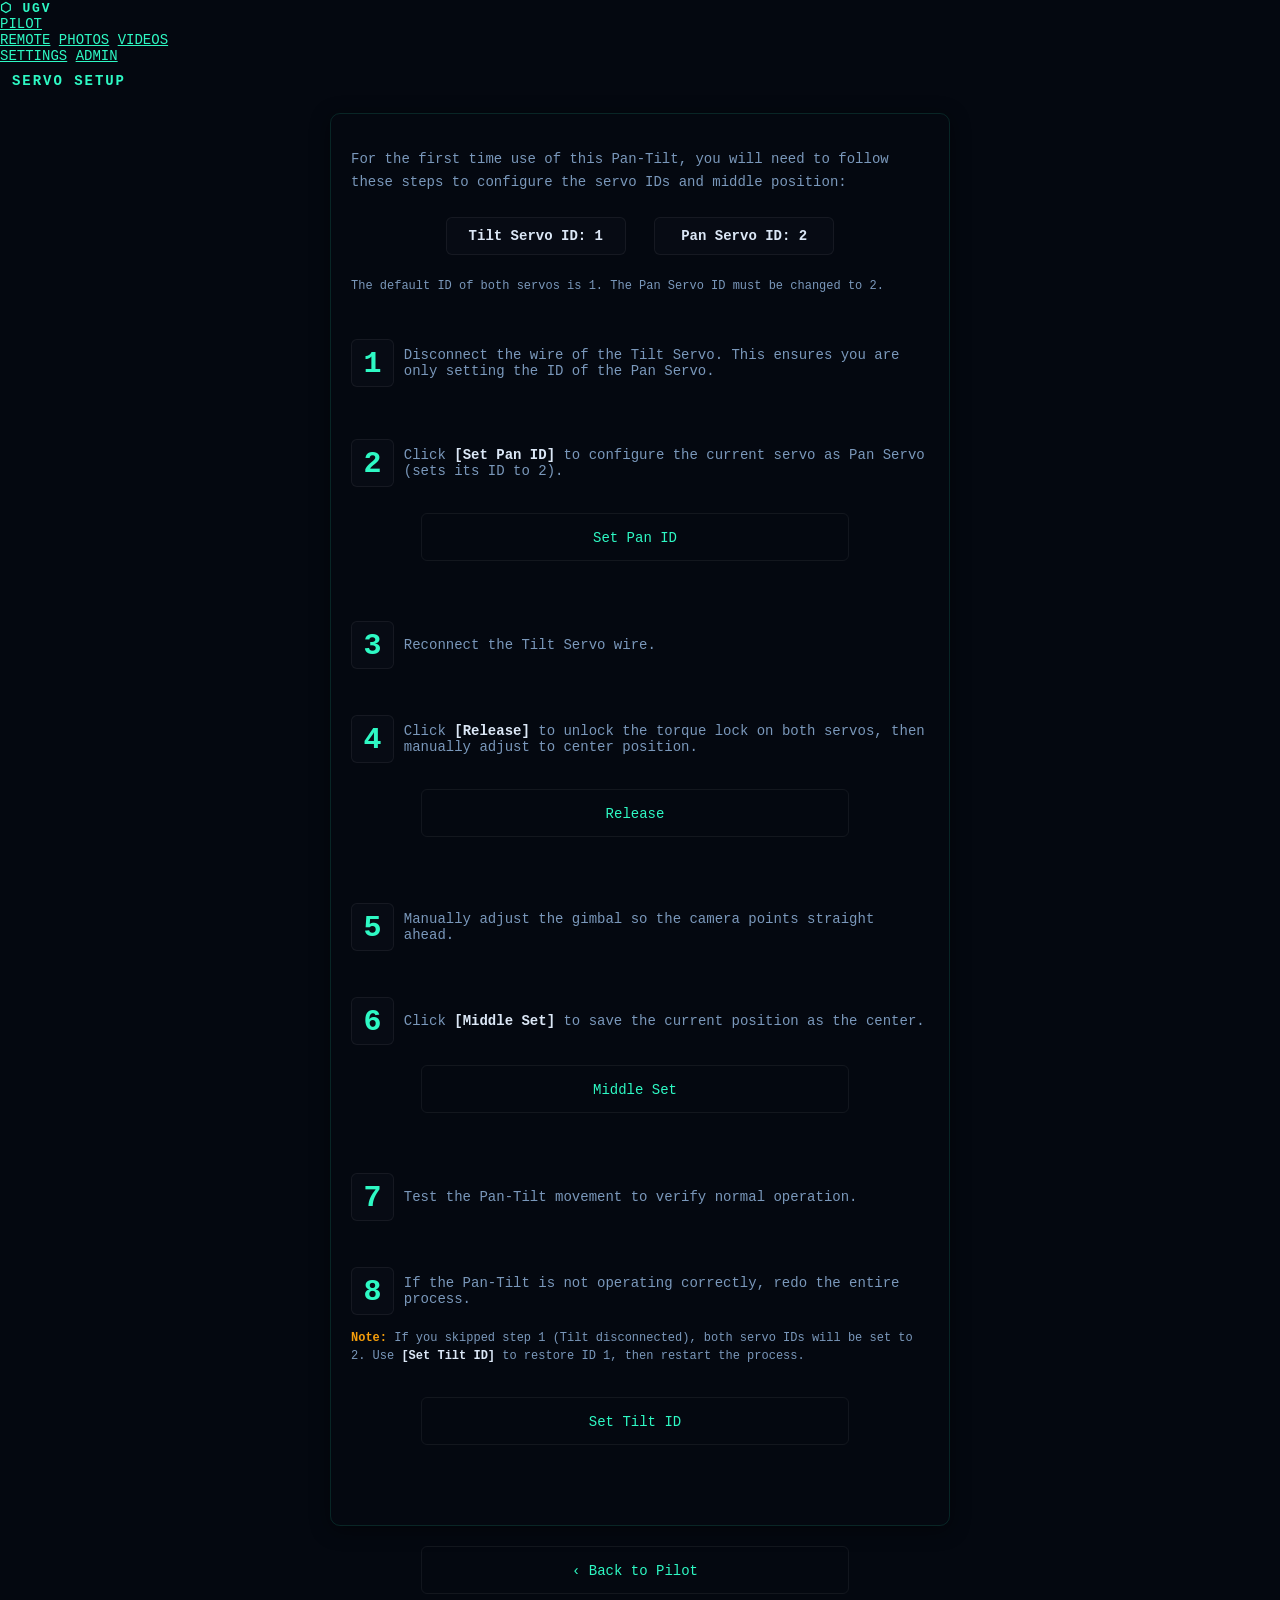
==== templates/settings.html @ 544b540d "Update UI" ====
<html lang="en-US">
  <head>
    <title>UGV — Servo Setup</title>
    <meta charset="UTF-8">
    <meta name="viewport" content="width=device-width,initial-scale=1.0">
    <script src="./jquery-3.7.1.min.js"></script>
    <script src="./js-yaml.min.js"></script>
    <script src="./socket.io.js"></script>
    <link href="./style.css" rel="stylesheet" type="text/css">
    <link href="./ugv_hud.css" rel="stylesheet" type="text/css">
    <link href="./themes/nexus.css" rel="stylesheet" type="text/css" id="v3-theme-css">
  </head>
<body>

  <!-- Topbar -->
  <div id="v2-topbar">
    <div id="v2-topbar-left">
      <span style="color:var(--t-primary,#2ef9c4);font-size:13px;letter-spacing:.14em;font-weight:bold;">⬡ UGV</span>
    </div>
    <div id="v2-topbar-right">
      <span id="v2-user-info"></span>
    </div>
  </div>

  <!-- Navigation -->
  <div id="v3-nav">
    <a class="v3-nav-btn" href="/">PILOT</a>
    <div class="v3-nav-sep"></div>
    <a class="v3-nav-btn" href="/remote">REMOTE</a>
    <a class="v3-nav-btn" href="/photos">PHOTOS</a>
    <a class="v3-nav-btn" href="/videos">VIDEOS</a>
    <div class="v3-nav-sep"></div>
    <a class="v3-nav-btn active" href="/settings.html" aria-current="page">SETTINGS</a>
    <a class="v3-nav-btn v3-nav-admin" href="/admin">ADMIN</a>
  </div>

  <main>
    <div class="nx-page">
      <h1 style="font-size:14px;color:var(--t-primary,#2ef9c4);letter-spacing:.14em;margin-bottom:24px;text-transform:uppercase;">
        SERVO SETUP
      </h1>

      <div class="nx-section setting box_outline">
        <section class="setting_sc">
          <p style="color:var(--t-text-2);line-height:1.6;">For the first time use of this Pan-Tilt, you will need to follow these steps to configure the servo IDs and middle position:</p>
          <p class="t_special">
            <span class="t_light t_bg_black" style="padding:10px 16px;border-radius:6px;">Tilt Servo ID: 1</span>
            <span class="t_light t_bg_black" style="padding:10px 16px;border-radius:6px;">Pan Servo ID: 2</span>
          </p>
          <p style="color:var(--t-text-2);font-size:12px;">The default ID of both servos is 1. The Pan Servo ID must be changed to 2.</p>
        </section>

        <section class="setting_sc setting_sc_step">
          <div>
            <div class="step_num">1</div>
            <p>Disconnect the wire of the Tilt Servo. This ensures you are only setting the ID of the Pan Servo.</p>
          </div>
        </section>

        <section class="setting_sc setting_sc_step">
          <div>
            <div class="step_num">2</div>
            <p>Click <span class="t_light">[Set Pan ID]</span> to configure the current servo as Pan Servo (sets its ID to 2).</p>
          </div>
          <div class="long_btn"><a onclick="confirmSetPanID();" style="cursor:pointer;">Set Pan ID</a></div>
        </section>

        <section class="setting_sc setting_sc_step">
          <div>
            <div class="step_num">3</div>
            <p>Reconnect the Tilt Servo wire.</p>
          </div>
        </section>

        <section class="setting_sc setting_sc_step">
          <div>
            <div class="step_num">4</div>
            <p>Click <span class="t_light">[Release]</span> to unlock the torque lock on both servos, then manually adjust to center position.</p>
          </div>
          <div class="long_btn"><a onclick="confirmRelease();" style="cursor:pointer;">Release</a></div>
        </section>

        <section class="setting_sc setting_sc_step">
          <div>
            <div class="step_num">5</div>
            <p>Manually adjust the gimbal so the camera points straight ahead.</p>
          </div>
        </section>

        <section class="setting_sc setting_sc_step">
          <div>
            <div class="step_num">6</div>
            <p>Click <span class="t_light">[Middle Set]</span> to save the current position as the center.</p>
          </div>
          <div class="long_btn"><a onclick="confirmMiddleSet();" style="cursor:pointer;">Middle Set</a></div>
        </section>

        <section class="setting_sc setting_sc_step">
          <div>
            <div class="step_num">7</div>
            <p>Test the Pan-Tilt movement to verify normal operation.</p>
          </div>
        </section>

        <section class="setting_sc setting_sc_step">
          <div>
            <div class="step_num">8</div>
            <p>If the Pan-Tilt is not operating correctly, redo the entire process.</p>
          </div>
          <p style="color:var(--t-text-2);font-size:12px;line-height:1.5;margin-top:8px;">
            <strong style="color:var(--t-warn,#f59e0b);">Note:</strong> If you skipped step 1 (Tilt disconnected), both servo IDs will be set to 2. Use <span class="t_light">[Set Tilt ID]</span> to restore ID 1, then restart the process.
          </p>
          <div class="long_btn"><a onclick="confirmSetTiltID();" style="cursor:pointer;">Set Tilt ID</a></div>
        </section>
      </div><!-- /.nx-section -->

      <div class="long_btn" style="margin-top:16px;">
        <a href="/"><span>&lsaquo;&nbsp;</span>Back to Pilot</a>
      </div>
    </div><!-- /.nx-page -->
  </main>

  <div id="ugv-toasts"></div>

  <script src="./control.js"></script>
  <script src="./ugv_hud.js"></script>
  <script>
    const t = localStorage.getItem("ugv-theme") || "nexus";
    const link = document.getElementById("v3-theme-css");
    if (link) link.href = "/themes/" + t + ".css";

    fetch("/auth/me").then(r=>r.json()).then(d => {
      if (d.authenticated) {
        const info = document.getElementById("v2-user-info");
        if (info) info.textContent = d.username + " (" + d.role + ")";
        const admin = document.querySelector(".v3-nav-admin");
        if (admin && d.role !== "admin") admin.style.display = "none";
      }
    }).catch(()=>{});
  </script>
</body>
</html>
---- templates/style.css ----
/* ══════════════════════════════════════════════════════════════════
   UGV Control Station — Base Stylesheet
   Theme variables are defined in themes/nexus.css (loaded after).
   These :root values are fallbacks when no theme is active.
   ══════════════════════════════════════════════════════════════════ */

/* ── Design Tokens (fallbacks) ────────────────────────────────────── */
:root {
  --bg:           #040810;
  --panel:        #070b14;
  --panel-2:      #0b1120;
  --panel-3:      #0e1628;
  --text:         #dce8f7;
  --muted:        #7a98bb;
  --subtle:       #364a5e;
  --accent:       #2ef9c4;
  --accent-dim:   rgba(46,249,196,0.10);
  --accent-border:rgba(46,249,196,0.28);
  --danger:       #f04e6a;
  --danger-dim:   rgba(240,78,106,0.12);
  --warning:      #f59e0b;
  --border:       rgba(46,249,196,0.12);
  --border-dim:   rgba(255,255,255,0.06);
  --font:         'SourceCodePro-Regular', 'Source Code Pro', monospace;
  --radius:       6px;
  --panel-bg:     rgba(11,17,32,0.5);
  --shadow:       0 4px 20px rgba(0,0,0,0.45);
}

/* ── Custom fonts ─────────────────────────────────────────────────── */
@font-face {
    font-family: 'SourceCodePro-Regular';
    src: url('./font/woff2/SourceCodePro-Regular.otf.woff2') format('woff2'),
         url('./font/woff/SourceCodePro-Regular.otf.woff') format('woff');
    font-weight: normal;
    font-style: normal;
}
@font-face {
    font-family: 'SourceCodePro-Bold';
    src: url('./font/woff2/SourceCodePro-Bold.otf.woff2') format('woff2'),
         url('./font/woff/SourceCodePro-Bold.otf.woff') format('woff');
    font-weight: bold;
    font-style: normal;
}

a { color: var(--accent, #4FF5C0); }
ul { margin: 0; padding: 0; }
ul li { list-style-type: none; }

*, *::before, *::after { box-sizing: border-box; }

body {
    background-color: var(--bg, #040810);
    color: var(--text, #dce8f7);
    font-size: 14px;
    font-family: var(--font, 'SourceCodePro-Regular', monospace);
    font-weight: normal;
    margin: 0;
}

main {
    max-width: 1400px;
    width: 100%;
    margin: 0 auto;
    padding: 0 12px;
}

.box1 {
    display: flex;
    justify-content: space-between;
    gap: 12px;
}
.box1 .section_video {
    width: 758px;
    flex-shrink: 0;
    margin-right: 0;
}
.box1 .section_feed_ctrl {
    flex: 1;
    min-width: 300px;
    max-width: 560px;
    margin-right: 0;
}
.box1 .section_video > div {
    width: 640px;
    margin: 40px auto;
}
.box1 .section_feed_ctrl > div { margin: 40px auto; }
.box1 section { margin: 16px auto; }
.box2 section { margin: 120px auto; }

.box_outline {
    border: 1px solid var(--border, rgba(46,249,196,0.12));
    border-radius: 10px;
    box-shadow: var(--shadow, 0 4px 20px rgba(0,0,0,0.4));
}

/* ── Video stream ─────────────────────────────────────────────────── */
.video {
    width: 639px;
    height: 480px;
    overflow: hidden;
}
.video img {
    width: 640px;
    height: 480px;
    border-radius: 4px;
}

/* ── HUD overlay feed elements ────────────────────────────────────── */
.feed { color: var(--accent, #4FF5C0); }
.feed p { line-height: 1.4em; margin: 0; }

.video_feed { position: relative; }
.video_feed > div {
    position: absolute;
    width: 600px;
    height: 440px;
    left: 20px;
    top: 20px;
}
.feed_section { position: absolute; }
.feed_section > div {
    width: 600px;
    display: flex;
    justify-content: space-between;
}
.feed_middle {
    width: inherit;
    height: inherit;
    display: flex;
    justify-content: center;
    align-items: center;
}
.feed_bottom { bottom: 0; }
.feed_middle > div { align-items: center; }
.feed_bottom > div { align-items: flex-end; }

.video_feed .feed_l_t { flex: 1; }
.video_feed .feed_u   { flex: 1.6; }
.video_feed .feed_r_t { flex: 1; text-align: right; }
.video_feed .feed_l   { flex: 1; }
.video_feed .feed_m   { width: 97px; }
.video_feed .feed_r   { flex: 1; }
.video_feed .feed_l_b { text-align: left; flex: 1; }
.video_feed .feed_b   { width: 144px; }
.video_feed .feed_r_b { flex: 1; }

.video_ctrl > div {
    display: flex;
    justify-content: center;
    align-items: center;
}
.feed_ico { width: 24px; height: 24px; }

.baterry_state {
    width: 16px;
    height: 8px;
    display: inline-block;
    background-image: url('./img/white/baterry.svg');
    margin-right: 5px;
}
.feed_ico_light {
    border: 1px solid var(--accent, #4FF5C0);
    border-radius: 6px;
    padding: 0 7px;
    display: inline-flex;
    align-items: center;
    margin: 5px 0;
}
.light_state {
    display: inline-block;
    width: 30px;
    height: 16px;
    background-image: url('./img/white/linght.svg');
}
.feed_u > div {
    display: flex;
    justify-content: center;
}
.feed_u > div p { margin: 0 1em; }

.feed_img_focus {
    width: 97px;
    height: 19px;
    background-image: url('./img/white/focus.svg');
}

/* ── Pan/Tilt indicators ──────────────────────────────────────────── */
.tilt { position: relative; }
.tilt .tilt_pointer_out {
    position: absolute;
    transform: translate(48px,0);
    -ms-transform: translate(48px,0);
    -webkit-transform: translate(48px,0);
    display: flex;
    align-items: center;
    transition: all 1s ease-out;
}
.tilt .tilt_pointer {
    width: 12px;
    height: 12px;
    background-image: url('./img/white/tilt_pointer.svg');
    background-repeat: no-repeat;
    background-size: contain;
}
.tilt .tilt_pointer + p,
.pan p {
    border: 1px solid var(--accent, #4FF5C0);
    border-radius: 6px;
    font-size: 1.2em;
    text-align: center;
    min-width: 40px;
    display: inline-block;
    font-weight: bold;
    padding: 0 2px;
}
.pan p { margin-bottom: 4px; }
.tilt .tilt_pointer + p { margin-left: 4px; }
.tilt .tilt_scale {
    height: 159px;
    display: flex;
    align-items: center;
}
.tilt .tilt_scale > div {
    width: 48px;
    height: 180px;
    background-image: url('./img/white/tilt_scale.svg');
    background-repeat: no-repeat;
    background-size: contain;
}
.pan > div:first-child { text-align: center; }
.pan {
    position: relative;
    bottom: -20px;
}
.pan .pan_scale_box { width: 144px; height: 110px; overflow: hidden; }
.pan .pan_pointer {
    position: absolute;
    width: 144px;
    height: 144px;
    background-image: url('./img/white/pan_pointer.svg');
    background-repeat: no-repeat;
    background-size: contain;
}
.pan .pan_scale {
    width: 144px;
    height: 144px;
    background-image: url('./img/white/pan_scale.svg');
    background-repeat: no-repeat;
    background-size: contain;
    transform: rotate(0deg);
    -ms-transform: rotate(0deg);
    -webkit-transform: rotate(0deg);
    transition: transform 0.5s ease-out;
}
.baterry_state1 { background-position: 0 8px; }
.baterry_state2 { background-position: 0 16px; }
.baterry_state3 { background-position: 0 24px; }
.feed_l_t { display: flex; }
.feed_ico_none    { background-image: url("./img/white/none.svg"); }
.feed_ico_movtion { background-image: url("./img/white/movtion.svg"); }
.feed_ico_face    { background-image: url("./img/white/faces.svg"); }
.feed_ico_arrow   { background-image: url("./img/white/movtion_arrow.svg"); }
.feed_ico_capture { background-image: url("./img/white/capture.svg"); }
.feed_ico_record  { background-image: url("./img/white/record.svg"); }

/* ── Command console ──────────────────────────────────────────────── */
.code_input textarea {
    background-color: var(--panel, #070b14);
    border: 1px solid var(--border-dim, rgba(255,255,255,0.06));
    border-radius: var(--radius, 4px);
    width: 100%;
    height: 80px;
    text-indent: 10px;
    padding: 10px 0;
    color: var(--text, #dce8f7);
    margin-bottom: 10px;
    resize: vertical;
    font-family: var(--font, monospace);
    transition: border-color 0.18s, box-shadow 0.18s;
}
.code_input textarea:focus {
    outline: none;
    border-color: var(--accent-border, rgba(46,249,196,0.3));
    box-shadow: 0 0 0 2px var(--accent-dim, rgba(46,249,196,0.08));
}
.code_input textarea + div { text-align: center; }

/* ── Audio panel ──────────────────────────────────────────────────── */
.audio-files { position: relative; }
.audio-files .audio-drop {
    border: 2px dashed var(--border-dim, rgba(255,255,255,0.06));
    background-color: rgba(14,22,40,0.3);
    text-align: center;
    font-size: 18px;
    line-height: 100px;
    opacity: 0.5;
    height: 100px;
    border-radius: var(--radius, 4px);
    color: var(--muted, #7a98bb);
}
.audio_list {
    border: 1px solid var(--border-dim, rgba(255,255,255,0.06));
    border-radius: var(--radius, 4px);
}
.audio_list ol {
    max-height: 180px;
    min-height: 80px;
    overflow-y: auto;
    margin: 0;
    padding: 0;
}
.audio_list ol::-webkit-scrollbar-track { background-color: rgba(0,0,0,0.2); }
.audio_list ol::-webkit-scrollbar-thumb { background-color: var(--accent-border, rgba(46,249,196,0.2)); }
.audio_list ol::-webkit-scrollbar { width: 5px; }
.audio_list li {
    height: 40px;
    line-height: 40px;
    display: flex;
    align-items: center;
    text-indent: 20px;
    color: var(--muted, #7a98bb);
}
.audio_list li:nth-child(odd) { background-color: rgba(46,249,196,0.025); }
.audio_list li .audioplay {
    display: inline-block;
    width: 24px;
    height: 24px;
    background-image: url("./img/grey/play.svg");
    background-repeat: no-repeat;
    background-position: center;
    margin-left: 20px;
}
.audio_list li:hover { color: var(--accent, #4FF5C0); cursor: pointer; }
.audio_list li:hover .audioplay { background-image: url("./img/white/play.svg"); }
.pause {
    position: absolute;
    right: 30px;
    bottom: 18px;
    background-image: linear-gradient(var(--accent-dim, rgba(46,249,196,0.08)), transparent);
    background-color: var(--panel, #070b14);
    border-radius: 50%;
    box-shadow: 0 4px 10px rgba(0,0,0,0.2);
}
.pause div {
    width: 68px;
    height: 68px;
    background-image: url("./img/white/pause.svg");
    background-repeat: no-repeat;
    background-position: center;
    border: 1px solid var(--border-dim, rgba(255,255,255,0.08));
    border-radius: 50%;
}
.pause:active { background-color: rgba(0,0,0,0.3); box-shadow: 0 1px 4px rgba(0,0,0,0.06); }
.pause div:hover { background-image: url("./img/white/pause.svg"); }

/* ── Analog stick ─────────────────────────────────────────────────── */
.ctrl_base_box { float: right; }
.ctrl_base {
    border-radius: 50%;
    position: relative;
    user-select: none;
}
.ctrl_stick {
    border-radius: 50%;
    position: absolute;
    top: 50%;
    left: 50%;
    transform: translate(-50%, -50%);
    transition: transform 0.1s ease-out;
    user-select: none;
}
.ctrl_base_s {
    width: 80px;
    height: 80px;
    transition: all 0.1s ease-out;
    opacity: 0.5;
    border: 2px solid var(--accent, #4FF5C0);
}
.ctrl_stick_s {
    width: 50px;
    height: 50px;
    transition: all 0.1s ease-out;
    opacity: 0.5;
    background-color: rgba(46,249,196,0.7);
}
.ctrl_base_l {
    width: 120px;
    height: 120px;
    transition: all 0.1s ease-out;
    margin: 0 10% 10% 0;
    border: 2px solid rgba(172,172,172,0.8);
    z-index: 9;
}
.ctrl_stick_l {
    width: 70px;
    height: 70px;
    transition: all 0.1s ease-out;
    background-color: rgba(172,172,172,0.8);
    z-index: 9;
}

/* ── Icon buttons ─────────────────────────────────────────────────── */
.btn_ico { display: flex; align-items: center; justify-content: center; }
.btn_ico::before { content: ""; display: inline-block; width: 24px; height: 24px; }

.video_btn_stop,
.video_btn_record,
.views { width: 138px; }

/* ── Control grid buttons ─────────────────────────────────────────── */
.ctl_btn {
    background-color: var(--panel-3, rgba(14,22,40,0.8));
    border: 1px solid var(--border-dim, rgba(255,255,255,0.06));
    border-radius: var(--radius, 4px);
    color: var(--muted, #7a98bb);
    cursor: pointer;
    width: 138px;
    height: 48px;
    margin: 0 5px;
    transition: background 0.18s, border-color 0.18s, color 0.18s;
    font-family: var(--font, monospace);
    font-size: 12px;
    letter-spacing: 0.04em;
}
.feed_ctrl_btn .btn_ico::before { margin-right: 6px; }
.ctl_btn:hover {
    border: 1px solid var(--accent-border, rgba(46,249,196,0.28));
    color: var(--accent, #4FF5C0);
    background: var(--accent-dim, rgba(46,249,196,0.06));
}
.ctl_btn_active {
    color: var(--accent, #4FF5C0);
    border: 1px solid var(--accent-border, rgba(46,249,196,0.22));
    cursor: default;
    background: var(--accent-dim, rgba(46,249,196,0.08));
}
.ctl_btn_active:hover { border: 1px solid var(--accent-border, rgba(46,249,196,0.22)); }

.video_btn_record::before     { background-image: url('./img/grey/record.svg'); margin-right: 10px; }
.video_btn_record:hover::before { background-image: url('./img/white/record.svg'); margin-right: 10px; }
.video_btn_stop::before       { background-image: url('./img/grey/record_stop.svg'); margin-right: 10px; }
.video_btn_zoom::before       { background-image: url('./img/grey/zoom.svg'); }
.video_btn_zoom:hover::before { background-image: url('./img/white/zoom.svg'); }
.normal_btn_del::before       { background-image: url('./img/grey/delete.svg'); }
.normal_btn_del:visited::before { background-image: url('./img/grey/delete.svg'); }
.normal_btn_del:hover::before { background-image: url('./img/white/delete.svg'); }
.normal_btn_play::before      { background-image: url('./img/grey/play.svg'); }
ul.video-list li a:hover div .normal_btn_play::before { background-image: url('./img/white/play.svg'); }
.ctl_btn_mov::before          { background-image: url('./img/grey/movtion.svg'); }
.ctl_btn_mov.ctl_btn_active::before { background-image: url('./img/white/movtion.svg'); }
.ctl_btn_faces::before        { background-image: url('./img/grey/faces.svg'); }
.ctl_btn_faces.ctl_btn_active::before { background-image: url('./img/white/faces.svg'); }
.ctl_btn_caputure::before     { background-image: url('./img/grey/capture.svg'); }
.ctl_btn_caputure.ctl_btn_active::before { background-image: url('./img/white/capture.svg'); }
.ctl_btn_record::before       { background-image: url('./img/grey/record.svg'); }
.ctl_btn_record.ctl_btn_active::before  { background-image: url('./img/white/record.svg'); }
.ico_setting::before          { background-image: url('./img/white/setting.svg'); }

/* ── Standard buttons ─────────────────────────────────────────────── */
.normal_btn_size { min-width: 64px; }
.video_btn_record,
.video_btn_stop,
.normal_btn_size { height: 48px; }
.normal_btn_w { width: 138px; }

.normal_btn {
    background-color: var(--panel-3, rgba(14,22,40,0.8));
    border: 1px solid var(--border-dim, rgba(255,255,255,0.06));
    border-radius: var(--radius, 4px);
    color: var(--muted, #d8d8d8);
    box-shadow: 0 2px 8px rgba(0,0,0,0.2);
    cursor: pointer;
    font-family: var(--font, monospace);
    font-size: 12px;
    transition: background 0.18s, border-color 0.18s, color 0.18s;
}
.normal_btn:hover {
    color: var(--accent, #4FF5C0);
    border-color: var(--accent-border, rgba(46,249,196,0.28));
    background: var(--accent-dim, rgba(46,249,196,0.06));
}
.video_btn_stop:hover { color: var(--danger, #f04e6a); }
.normal_btn:active {
    background-color: var(--accent-dim, rgba(46,249,196,0.04));
    box-shadow: 0 1px 4px rgba(0,0,0,0.06);
}

.video_btn_capture {
    width: 68px;
    height: 68px;
    background-image: url('./img/white/capture.svg');
    background-repeat: no-repeat;
    background-position: center center;
    background-size: 50% 50%;
    border-radius: 100%;
    margin: 0 40px;
}
.video_btn_capture:hover { background-image: url('./img/white/capture.svg'); }

.views { display: flex; justify-content: space-between; }
.video_btn_px_select { user-select: none; }
.video_btn_px_select ul {
    position: absolute;
    display: none;
    padding: 5px 0;
    background: var(--panel-2, #0b1120);
    border: 1px solid var(--border-dim, rgba(255,255,255,0.06));
    border-radius: var(--radius, 4px);
    z-index: 10;
}
.video_btn_px_select ul li {
    display: block;
    width: 64px;
    height: 40px;
    line-height: 40px;
    margin-bottom: 2px;
    text-align: center;
    color: var(--muted, #7a98bb);
    cursor: pointer;
    transition: color 0.18s, background 0.18s;
}
.video_btn_px_select ul li:hover { background: var(--accent-dim); color: var(--accent); }
.video_btn_px_select:hover ul { display: block; }

/* ── Emergency stop ───────────────────────────────────────────────── */
.btn-emergency-stop {
    border: 1px solid rgba(240,78,106,0.4) !important;
    color: var(--danger, #f04e6a) !important;
    font-size: 11px;
    padding: 4px 10px;
    transition: background 0.18s, border-color 0.18s;
}
.btn-emergency-stop:hover {
    background: var(--danger-dim, rgba(240,78,106,0.1)) !important;
    border-color: rgba(240,78,106,0.6) !important;
}

/* ── D-pad controller ─────────────────────────────────────────────── */
.controller { width: 210px; margin: auto; }
.ctl9 { width: 210px; height: 210px; }
.ctl9_base {
    background-image: linear-gradient(rgba(14,22,40,1), rgba(14,22,40,0.4));
    border-radius: 40px;
    box-shadow: 0 10px 20px rgba(0,0,0,0.3);
    border: 1px solid var(--border-dim, rgba(255,255,255,0.05));
}
.ctl9_middle { position: relative; }
.ctl9_middle_pos { display: flex; justify-content: center; align-items: center; }
.ctl9_middle > div {
    position: absolute;
    left: 50px;
    top: 50px;
    background-image: linear-gradient(rgba(11,17,32,1), rgba(30,32,46,1));
    border-radius: 100%;
}
.ctl9_middle .ctl9_middle_light {
    width: 110px;
    height: 110px;
    background-color: var(--panel, #070b14);
    border-radius: 100%;
    user-select: none;
    cursor: pointer;
    margin: 1px;
}
.ctl9_middle_pos .ctl9_middle_light:active {
    background-color: var(--accent, #4FF5C0);
    transition: background-color 0.1s ease-out;
    -ms-transition: background-color 0.1s ease-out;
    -webkit-transition: background-color 0.1s ease-out;
}
.ctl9_middle .ctl9_middle_light > div {
    background-image: linear-gradient(rgba(36,40,54,1), rgba(16,20,34,1));
    border-radius: 100%;
    box-shadow: 0 4px 10px rgba(0,0,0,0.4);
}
.ctl9_middle .ctl9_middle_light > div > div {
    width: 80px;
    height: 80px;
    background-image: linear-gradient(rgba(16,20,34,1), rgba(11,17,32,0.9));
    background-color: var(--panel, #070b14);
    border-radius: 100%;
    text-align: center;
    line-height: 80px;
    font-weight: bold;
    margin: 1px;
    color: var(--muted, #7a98bb);
    font-size: 10px;
    letter-spacing: 0.07em;
}
.ctl9_base ul { display: flex; justify-content: space-between; flex-wrap: wrap; }
.ctl9_base ul li {
    display: block;
    width: 70px;
    height: 70px;
    background-image: url('./img/grey/ctrl_arrow.svg');
    cursor: pointer;
    -webkit-touch-callout: none;
    -webkit-user-select: none;
    -khtml-user-select: none;
    -moz-user-select: none;
    -ms-user-select: none;
    user-select: none;
    pointer-events: auto;
}
.ctl9_base_btn2 { background-position: center top; }
.ctl9_base_btn4 { background-position: left center; }
.ctl9_base_btn6 { background-position: right center; }
.ctl9_base_btn8 { background-position: center bottom; }
.ctl9_base_btn2:active,
.ctl9_base_btn4:active,
.ctl9_base_btn6:active,
.ctl9_base_btn8:active,
.ctl9_base_btn:active { background-image: url('./img/white/ctrl_arrow.svg'); }

/* ── Controls panel layout ────────────────────────────────────────── */
.feed_ctrl_btn > div {
    width: 438px;
    margin: 20px auto;
}
.feed_ctrl_btn > div > div {
    display: flex;
    justify-content: center;
}

.sc_title {
    opacity: 0.4;
    font-weight: normal;
    line-height: 1em;
    color: var(--muted, #7a98bb);
}
.feed_ct_tt {
    font-size: 0.8em;
    text-align: center;
    letter-spacing: 0.10em;
    text-transform: uppercase;
    margin: 0 0 8px;
}
.normal_sc_title {
    font-size: 3em;
    text-align: center;
    opacity: 1;
}

/* ── Photo gallery ────────────────────────────────────────────────── */
.photo_gallery ul li {
    position: relative;
    margin-right: 10px;
    margin-bottom: 30px;
    text-align: center;
}
.photo_gallery ul li:hover .delete_btn { visibility: visible; opacity: 1; }
.photo_gallery .photo_img { width: 210px; height: 158px; background-color: black; }
.photo_gallery .delete_btn {
    visibility: hidden;
    opacity: 0;
    position: absolute;
    top: 10px;
    right: 10px;
    transition: opacity 0.3s ease-out;
}
.photo_gallery .photo_img:hover { box-shadow: 0 4px 16px rgba(0,0,0,0.4); }
.photo_gallery ul,
.video_files ul { display: flex; justify-content: flex-start; flex-wrap: wrap; }

/* ── Video files list ─────────────────────────────────────────────── */
.video_files ul li {
    width: 430px;
    margin: 0 10px 10px 0;
    cursor: pointer;
    display: flex;
    justify-content: space-between;
    align-items: center;
}
.video_files ul li .delete_btn {
    width: 0px;
    visibility: hidden;
    transition: width 0.3s ease-out;
}
.video_files ul li:hover .delete_btn {
    width: 58px;
    visibility: visible;
    margin-left: 10px;
}
.video_files ul li a {
    text-decoration: none;
    color: inherit;
    display: flex;
    flex: 1;
    justify-content: space-between;
    align-items: center;
    background-color: var(--panel-3, rgba(14,22,40,0.8));
    border: 1px solid var(--border-dim, rgba(255,255,255,0.05));
    padding: 0 20px;
    transition: background 0.18s, border-color 0.18s, color 0.18s;
}
.video_files ul li a:hover {
    background-color: var(--accent-dim, rgba(46,249,196,0.06));
    border-color: var(--accent-border, rgba(46,249,196,0.2));
    box-shadow: 0 4px 10px rgba(0,0,0,0.3);
    color: var(--accent, #4FF5C0);
}

/* ── Long action buttons ──────────────────────────────────────────── */
.long_btn a {
    display: flex;
    width: 428px;
    height: 48px;
    border-radius: var(--radius, 4px);
    border: 1px solid var(--border-dim, rgba(255,255,255,0.06));
    color: var(--accent, #4FF5C0);
    line-height: 48px;
    margin: 20px auto;
    cursor: pointer;
    justify-content: center;
    text-decoration: none;
    transition: background 0.18s, border-color 0.18s, box-shadow 0.18s;
}
.long_btn a:hover {
    background-color: var(--accent-dim, rgba(46,249,196,0.06));
    border-color: var(--accent-border, rgba(46,249,196,0.25));
    box-shadow: 0 4px 16px rgba(0,0,0,0.3);
}
.long_btn { margin-right: 10px; }
.two_long_btn { display: flex; justify-content: center; }

/* ── Toast / notification ─────────────────────────────────────────── */
.video-del-tips {
    opacity: 0;
    position: fixed;
    top: 10%;
    left: 50%;
    z-index: 20;
    transform: translate(-50%, -50%);
    width: 300px;
    height: 40px;
    line-height: 40px;
    border-radius: var(--radius, 4px);
    background-color: rgba(46,249,196,0.9);
    color: #040810;
    font-weight: bold;
    text-align: center;
    transition: transform 0.5s ease-out;
}
.video-del-tips p { margin: 0; user-select: none; }

/* ── Settings / servo setup page ─────────────────────────────────── */
.setting {
    width: 620px;
    margin: auto;
    color: var(--muted, #7a98bb);
    padding: 20px;
}
.setting .setting_sc { margin-bottom: 40px; }
.setting_sc .step_num {
    width: 48px;
    height: 48px;
    background-color: var(--panel, #070b14);
    border: 1px solid var(--border-dim, rgba(255,255,255,0.06));
    line-height: 48px;
    font-size: 30px;
    text-align: center;
    border-radius: var(--radius, 4px);
    font-weight: bold;
    color: var(--accent, #4FF5C0);
    margin-right: 10px;
}
.setting_sc > div { display: flex; align-items: center; }
.setting_sc_step > div p { width: 592px; }
.t_light { color: var(--text, #d8d8d8); font-weight: bold; }
.t_bg_black {
    background-color: var(--panel, #070b14);
    border: 1px solid var(--border-dim, rgba(255,255,255,0.06));
}
.t_special { text-align: center; }
.t_special .t_bg_black {
    border-radius: 18px;
    padding: 10px;
    width: 180px;
    display: inline-block;
    margin: 10px;
}
.audio-file { padding: 5px; margin: 5px 0; }

/* ── Responsive: tablet (768–1200px) ─────────────────────────────── */
@media screen and (min-width: 768px) and (max-width: 1200px) {
    main { width: 100vw; padding: 0; }
    body { margin: 0; font-size: 16px; }
    .box1 { display: block; gap: 0; }
    .box1 .section_video { width: 100vw; }
    .box1 .section_feed_ctrl { width: 100%; max-width: 100%; }
    .box1 section { margin: 0; }
    .box1 .section_video > div { width: auto; margin: 0; }
    .video { width: 100vw; height: 75vw; }
    .video img { width: 100.1vw; height: auto; }
    .video_feed > div { width: 96vw; height: 71vw; top: 2vw; left: 2vw; }
    .video_ctrl > div { margin: 4vw; }
    .box_outline { border: none; box-shadow: none; }
    .feed_section { width: 100%; }
    .feed_section > div { width: 100%; }
    .controller { width: 336px; margin: 80px auto; }
    .ctl9 { width: 336px; height: 336px; }
    .ctl9_base ul li { width: 112px; height: 112px; background-size: 300%; }
    .ctl9_middle > div { left: 80px; top: 80px; }
    .ctl9_middle .ctl9_middle_light { width: 176px; height: 176px; }
    .ctl9_middle .ctl9_middle_light > div > div {
        width: 128px; height: 128px; line-height: 128px;
        -webkit-touch-callout: none; -webkit-user-select: none;
        -khtml-user-select: none; -moz-user-select: none;
        -ms-user-select: none; user-select: none; pointer-events: auto;
    }
    .feed_ctrl_btn > div { width: 90%; }
    .photo_gallery ul,
    .video_files ul { justify-content: center; width: 710px; margin: auto; justify-content: space-between; }
    .photo_gallery ul li { width: 230px; margin: 0; }
    .photo_gallery ul li a { display: block; }
    .photo_gallery .photo_img { width: 230px; height: 172.5px; }
    .normal_sc_title { font-size: 2em; }
    .video_files ul li { width: 100%; }
    .video_files ul li .delete_btn { visibility: visible; width: 58px; height: 58px; }
    .video_files ul li a { height: 58px; }
    .normal_btn_del { margin-left: 10px; background-color: var(--panel-3); }
    .video_files ul li:hover .delete_btn { width: 58px; visibility: visible; margin-left: 0; }
    .photo_gallery .normal_btn_del { width: 36px; height: 36px; padding: 0; margin-left: 0; }
    .video_files .delete_btn_size { width: 58px; height: 58px; }
    .photo_gallery .delete_btn { visibility: visible; opacity: 1; }
    .two_long_btn .long_btn a { width: 45vw; }
    .setting { width: 90%; padding: 5%; }
    .pan { bottom: -2vw; }
    .ctrl_base_l { margin-right: 40px; }
    .audio_input, .code_input { width: 428px; margin: auto; }
    .code_input textarea { margin: 40px 0 10px; }
}

/* ── Responsive: phone (360–767px) ───────────────────────────────── */
@media screen and (min-width: 360px) and (max-width: 767px) {
    main { width: 100vw; padding: 0; }
    body { margin: 0; font-size: 12px; }
    .box1 { display: block; gap: 0; }
    .box1 .section_video { width: 100vw; }
    .box1 .section_feed_ctrl { width: 100%; max-width: 100%; }
    .box1 section { margin: 0; }
    .box1 .section_video > div { width: auto; margin: 0; }
    .video { width: 100vw; height: 75vw; }
    .video img { width: 100.2vw; height: auto; }
    .video_feed > div { width: 96vw; height: 71vw; top: 2vw; left: 2vw; }
    .video_ctrl > div { margin: 4vw 4vw; justify-content: space-between; }
    .box_outline { border: none; box-shadow: none; }
    .feed_section { width: 100%; }
    .feed_section > div { width: 100%; }
    .feed_ctrl_btn > div { width: 92vw; }
    .feed_ctrl_btn > div > div { justify-content: space-between; }
    .photo_gallery .photo_img { width: 45vw; height: auto; }
    .photo_gallery ul,
    .video_files ul { justify-content: space-between; padding: 4vw; }
    .photo_gallery ul li { margin: 0; }
    .normal_sc_title { font-size: 2em; padding: 0 4%; }
    .video_files ul li { width: 100%; margin: 0 0 10px 0; }
    .video_files ul li .delete_btn { visibility: visible; width: 58px; height: 58px; }
    .video_files ul li a { height: 58px; margin-right: 10px; padding: 0 0 0 20px; }
    .video_files ul li:hover .delete_btn { width: 58px; visibility: visible; margin-left: 0; }
    .normal_btn_del { background-color: var(--panel-3); margin-left: 0; margin: auto; padding: 0; }
    .video_files .delete_btn_size { width: 58px; height: 58px; }
    .long_btn { margin-right: 0; }
    .long_btn a { width: 92vw; }
    .video_btn_stop, .video_btn_record, .views { width: 106px; }
    .video_btn_capture { margin: 0 29px; }
    .normal_btn_size { min-width: 48px; }
    .ctl_btn { width: 100%; margin: 0; }
    .box2 section { margin: 60px auto; }
    .video_feed .feed_u { flex: 2; }
    .feed_u > div p { margin: 0; }
    .feed_u > div p:first-child { margin-right: 10px; }
    .tilt .tilt_scale > div { width: 30px; height: 112px; }
    .tilt .tilt_scale { height: 100px; }
    .pan { bottom: -2vw; }
    .feed_ct_tt + div > div { width: 32%; }
    .tilt .tilt_pointer + p, .pan p { font-size: 1em; min-width: 30px; }
    .pan .pan_pointer, .pan .pan_scale { width: 90px; height: 90px; }
    .pan .pan_scale_box { width: 90px; height: 68px; }
    .video_feed .feed_b { width: 90px; }
    .photo_gallery .delete_btn { visibility: visible; opacity: 1; }
    .two_long_btn { display: block; }
    .setting { padding: 4vw; width: auto; }
    .setting_sc_step > div p { width: 100%; }
    .setting_sc > div { display: block; }
    .setting_sc .step_num { float: left; }
    .tilt .tilt_pointer_out {
        position: absolute;
        transform: translate(30px,0);
        -ms-transform: translate(30px,0);
        -webkit-transform: translate(30px,0);
    }
    .ctrl_base_s { width: 60px; height: 60px; }
    .ctrl_stick_s { width: 40px; height: 40px; }
    .ctrl_base_l { width: 80px; height: 80px; }
    .ctrl_stick_l { width: 50px; height: 50px; }
    .ctrl_base_l { margin-right: 20px; }
    .audio_input, .code_input { width: 92vw; margin: 40px auto; }
}
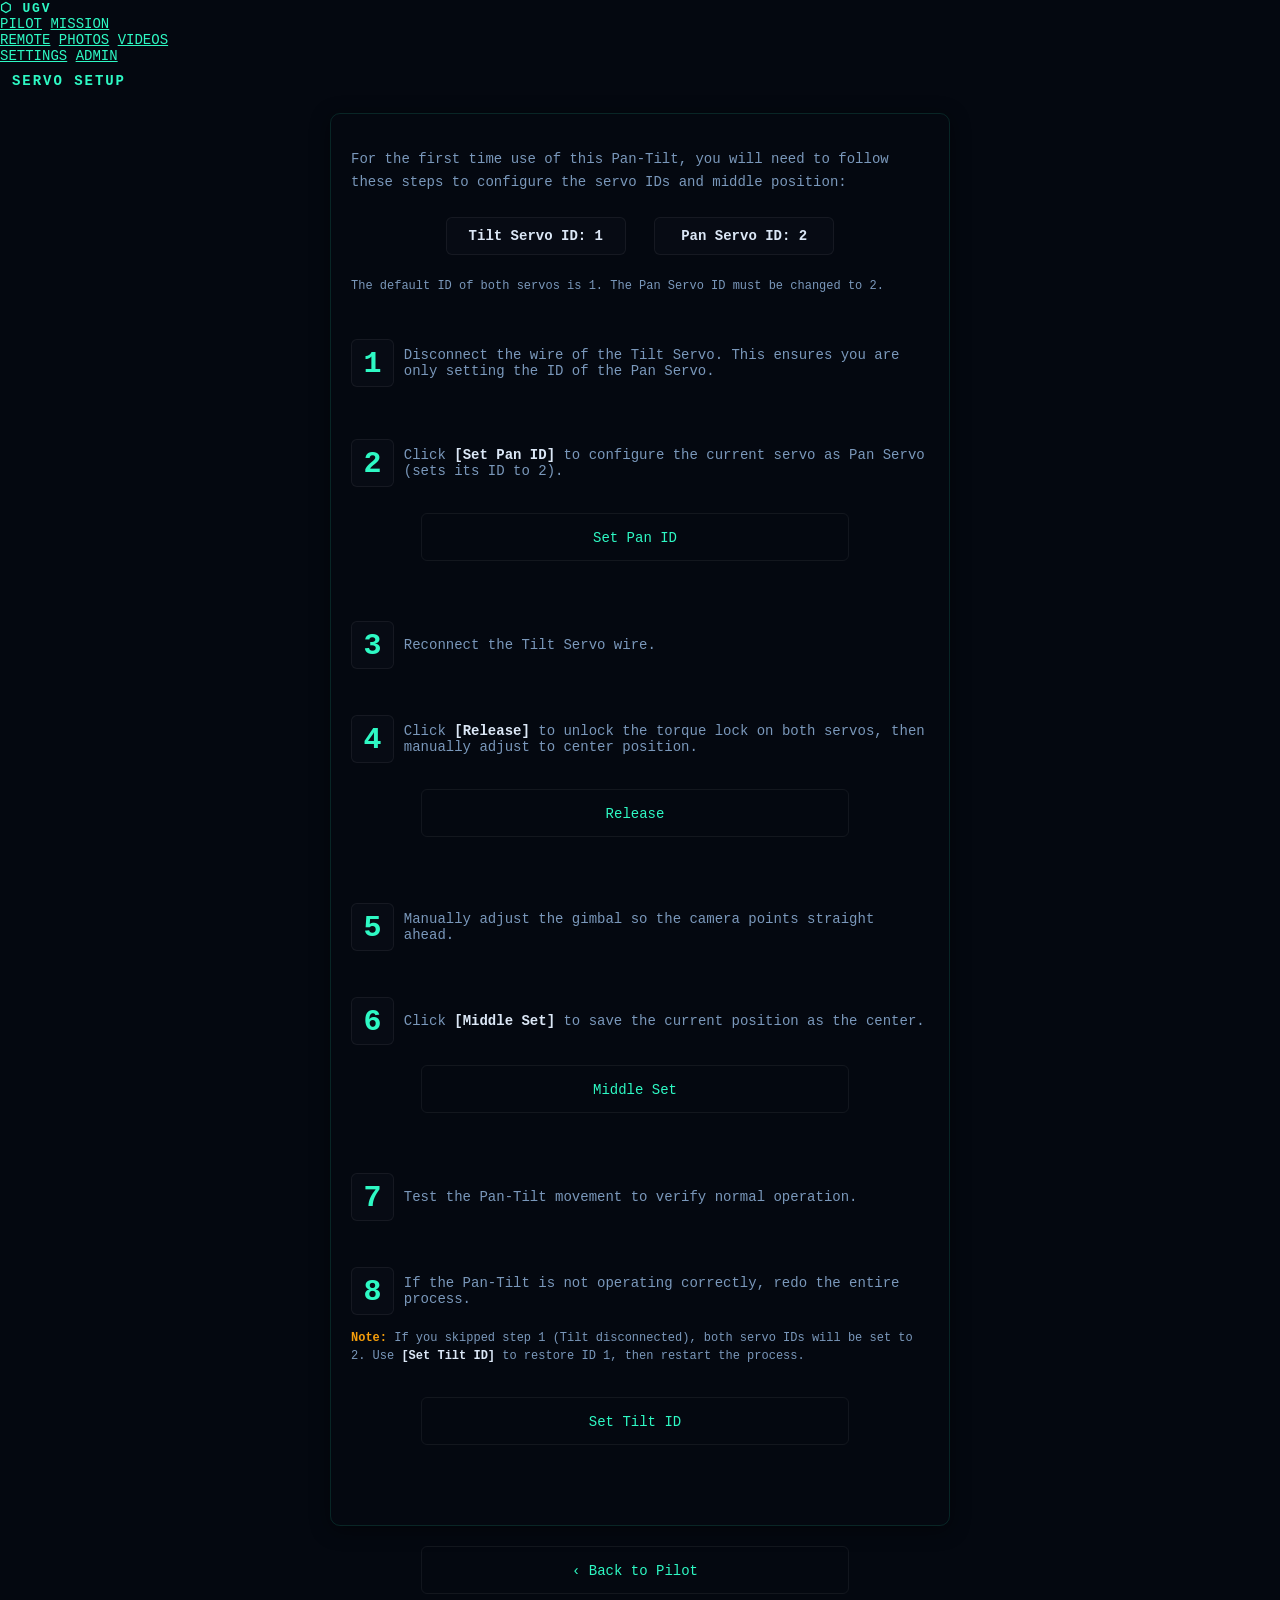
==== commit 74f8192d: "feat(mission-control): add SLAM/positioning module with 2D map UI Adds a non-breaking Mission Contro" ====
--- a/templates/settings.html
+++ b/templates/settings.html
@@ -25,6 +25,7 @@
   <!-- Navigation -->
   <div id="v3-nav">
     <a class="v3-nav-btn" href="/">PILOT</a>
+    <a class="v3-nav-btn" href="/mission-control">MISSION</a>
     <div class="v3-nav-sep"></div>
     <a class="v3-nav-btn" href="/remote">REMOTE</a>
     <a class="v3-nav-btn" href="/photos">PHOTOS</a>
